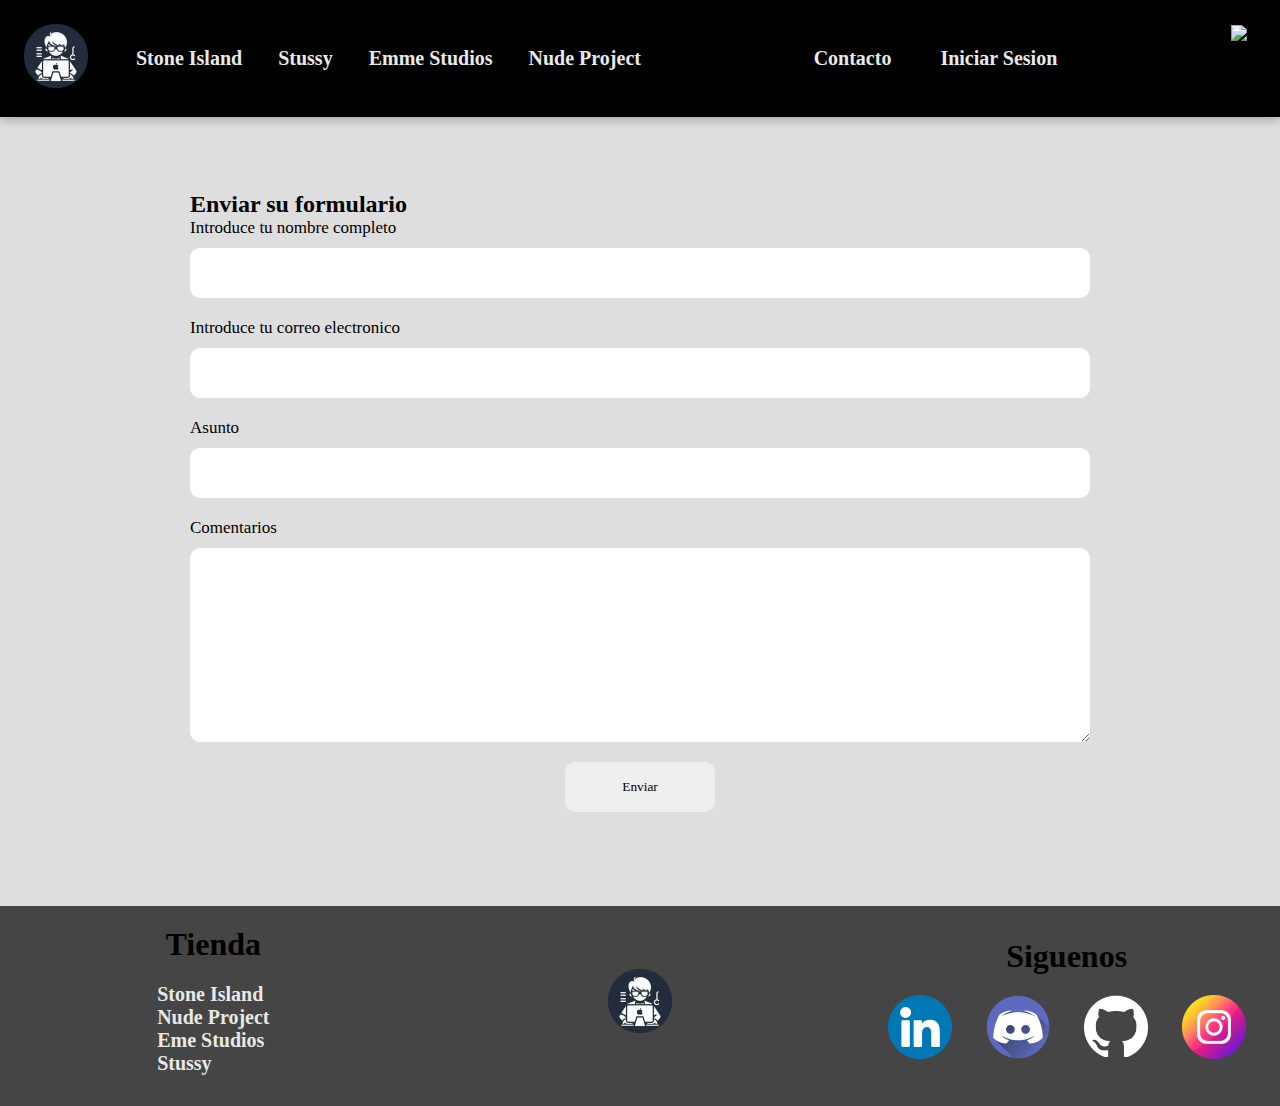
==== contacto.html @ ac12934b "g" ====
<!DOCTYPE html>
<html lang="es">

<head>
  <meta charset="UTF-8">
  <meta name="viewport" content="width=device-width, initial-scale=1.0">
  <title>NICO'S COMPANY-CONTACTO</title>
  <link rel="stylesheet" href="styles.css">
  <link rel="icon" href="./IMG/logoPagina.svg">
</head>

<body>
  <div class="menu">
    <div class="izquierda">
      <a href="./index.html">
        <figure><img id="logo" src="./IMG/logoPagina.svg" alt="el logo-de-mi-pagina"></figure>
      </a>
      <nav>
        <ul>
          <li><a href="stone-island.html">stone island</a></li>
          <li><a href="stussy.html">stussy</a></li>
          <li><a href="emme-studios.html">emme studios </a></li>
          <li><a href="nude-project.html">nude project </a></li>
        </ul>
      </nav>
    </div>
    <div class="derecha">
      <a href="contacto.html">contacto</a>
      <a href="login.html">iniciar sesion</a>
    </div>
    <div class="hamburguesa">
      <img src="./img/burger.png" alt="menu responsive">
    </div>
  </div>
  <main class="header">
    <form action="https://formsubmit.co/jijetiza@mailgolem.com" method="post">
      <h2>Enviar su formulario</h2>
      <label for="name">Introduce tu nombre completo</label>
      <input type="text" name="name">
      <label for="email">Introduce tu correo electronico</label>
      <input type="email" name="e-mail">
      <label for="text">Asunto</label>
      <input type="text" name="Asunto">
      <label for="comments">Comentarios</label>
      <textarea name="Comentarios" id="Comentarios" cols="30" rows="10"></textarea>
      <input class="btn" type="button" value="Enviar">
    </form>
  </main>
  <footer>
    <div class="rows">
      <div class="tienda">
        <h1 class="title">Tienda</h1>
        <ul>
          <li><a href="./stone-island.html">stone island</a></li>
          <li><a href="./nude-project.html">nude project</a></li>
          <li><a href="./emme-studios.html">eme studios</a></li>
          <li><a href="./stussy.html">stussy</a></li>
        </ul>
      </div>
      <div class="logo">
        <figure>
          <a href="index.html"><img src="./IMG/logoPagina.svg" alt="logo-mi-pagina" class="logo" /></a>
        </figure>
      </div>
      <div class="social">
        <h1 class="title">Siguenos</h1>
        <ul>
          <li>
            <figure>
              <a href="https://www.linkedin.com/in/nicolas-sanmarcos/" target="_blank"><img
                  src="./IMG/LogoLinkedin.webp" alt="logo-de-linkedin" class="linkedin" /></a>
            </figure>
          </li>
          <li>
            <figure>
              <a href="https://discord.gg/ubPmysmT" target="_blank"><img src="./IMG/discord.webp" alt="logo-de-discord"
                  class="discord" /> </a>
            </figure>
          </li>
          <li>
            <figure>
              <a href="https://github.com/N1C0SM" target="_blank"><img src="./IMG/gitHub.webp" alt="logo-de-gitHub"
                  class="github" /></a>
            </figure>
          </li>
          <li>
            <figure>
              <a href="https://www.instagram.com/nico.sanmarcos?igshid=NGVhN2U2NjQ0Yg%3D%3D&utm_source=qr "
                target="_blank"><img src="./IMG/instagram.webp" alt="logo-de-instagram" class="instagram" /></a>
            </figure>
          </li>
        </ul>
      </div>
    </div>
  </footer>
</body>

</html>
---- styles.css ----
* {
    margin: 0;
    padding: 0;
    box-sizing: border-box;
    font-family:'Times New Roman', Times, serif;
}

#logo {
    width: 64px;
}

.menu {
    display: flex;
    justify-content: space-between;
    background-color: rgb(0, 0, 0);
    box-shadow: 0 4px 8px rgba(0, 0, 0, 0.2);
    padding: 12px;
    position: sticky;
    z-index: 2;
}

.izquierda {
    display: flex;
    align-items: center;
    gap: 24px
}

.menu nav ul {
    display: flex;
    gap: 12px;
}

/* .menu nav ul:active{
    border: rgb(149, 0, 0) 5px solid;
    border-bottom: 5px;
} */

a {
    color: #e8e9e9;
    text-decoration: none;
    font-size: 20px;
    font-weight: 600;
    text-transform: capitalize;
    padding: 12px;
}

.button {
    padding: 12px;
    color: rgb(0, 12, 60);
    text-decoration: none;
    text-transform: uppercase;
    font-size: 16px;
    font-weight: 600;
}

.derecha {
    display: flex;
    align-items: center;
    gap: 25px;
}

.hamburguesa {
    padding: 12px;
    border: 1px solid rgb(0, 0, 0.2);
    border-radius: 4px;
    display: flex;
}

.hamburguesa img {
    width: 24px;
}

.header {/*  para un max-width: 800px; */
    margin: auto;
    padding: 24px;
    background-color:#d1d1d1b9; /*  o #e8e9e9;*/
    display: flex;
    flex-direction: column;
    align-items: center;
    justify-content: center;
}

main{
    display: flex;
    background-color: #d1d1d1b9;
}

.articles{
    display: flex;
    flex-wrap: wrap;
}

.articles article{
    display: flex;
    flex-direction: column;
    align-items: center;
}

article img{
    width: 447px;
    height: 559px;
    object-fit: cover;
}

/* article img:hover{
    transform:rotate(360deg) ;
} */

form{
    display: flex;
    flex-direction: column;
    width: 50%;
    padding: 50px;
    width: 1000px;
    border-radius: 25px;
}

h2{
    color: black;
}

label{
    font-size: 17px;
    margin-bottom: 10px;
}

input,textarea{
    padding: 17px 14px;
    border: 0;
    margin-bottom: 20px;
    border-radius: 10px;
    color: #e8e9e9;
}

.btn{
    width: 150px;
    align-self: center;
    cursor: pointer;
    color: black;
}

footer{
    background-color: #454545;
    min-height: 200px;
    bottom: 0;
    position: static;
}

footer ul{
    list-style: none;

}

.rows{
    display: flex;
    align-items: center;
    justify-content: space-around;
    padding: 20px 0;
}

.rows div{
    width: 30%;
}

.tienda, .social{
    display:flex;
    place-items: center;
    flex-direction: column;
    gap: 20px;
}

.logo{
    display: flex;
    place-content: center;
}

.social ul{
    display: flex;
    gap: 10px;
}

.rows img{
    width: 64px;
}

@media (max-width:768px){
    form{
        width: 100%;
    }
}
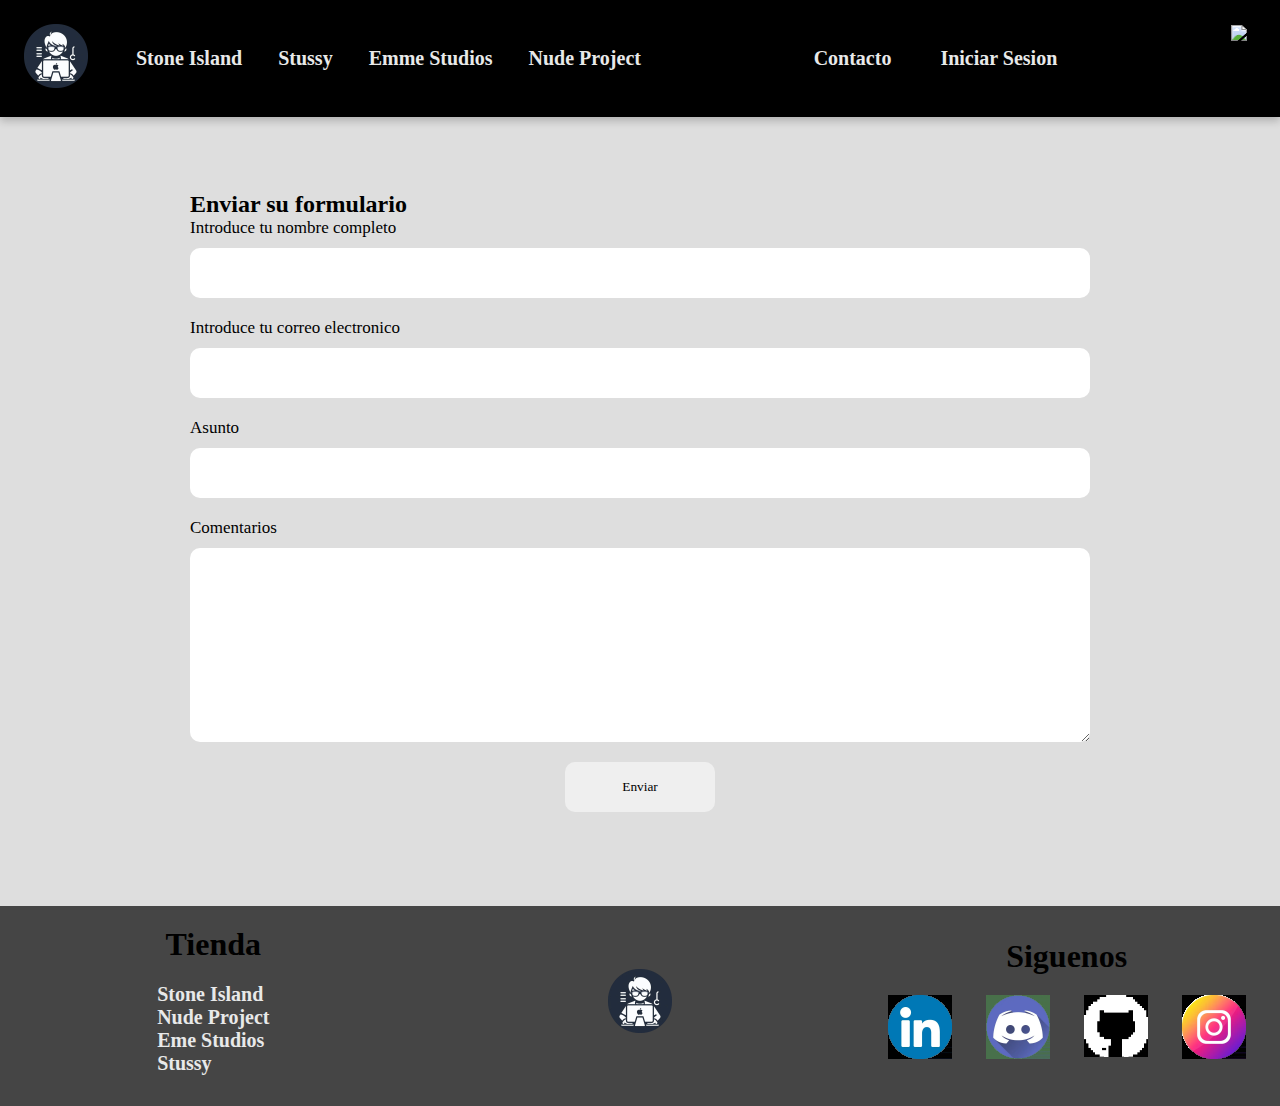
==== commit 70376174: "VIF" ====
--- a/contacto.html
+++ b/contacto.html
@@ -33,7 +33,7 @@
     </div>
   </div>
   <main class="header">
-    <form action="https://formsubmit.co/jijetiza@mailgolem.com" method="post">
+    <form action="https://formsubmit.co/nicolassanmarcos4@gmail.com" method="post">
       <h2>Enviar su formulario</h2>
       <label for="name">Introduce tu nombre completo</label>
       <input type="text" name="name">
@@ -41,7 +41,7 @@
       <input type="email" name="e-mail">
       <label for="text">Asunto</label>
       <input type="text" name="Asunto">
-      <label for="comments">Comentarios</label>
+      <label for="text">Comentarios</label>
       <textarea name="Comentarios" id="Comentarios" cols="30" rows="10"></textarea>
       <input class="btn" type="button" value="Enviar">
     </form>
@@ -59,7 +59,7 @@
       </div>
       <div class="logo">
         <figure>
-          <a href="index.html"><img src="./IMG/logoPagina.svg" alt="logo-mi-pagina" class="logo" /></a>
+          <a href="index.html"><img src="./IMG/logoPagina.svg" alt="logo-mi-pagina" class="logo"></a>
         </figure>
       </div>
       <div class="social">
@@ -68,25 +68,25 @@
           <li>
             <figure>
               <a href="https://www.linkedin.com/in/nicolas-sanmarcos/" target="_blank"><img
-                  src="./IMG/LogoLinkedin.webp" alt="logo-de-linkedin" class="linkedin" /></a>
+                  src="./IMG/LogoLinkedin.avif" alt="logo-de-linkedin" class="linkedin"></a>
             </figure>
           </li>
           <li>
             <figure>
-              <a href="https://discord.gg/ubPmysmT" target="_blank"><img src="./IMG/discord.webp" alt="logo-de-discord"
-                  class="discord" /> </a>
+              <a href="https://discord.gg/ubPmysmT" target="_blank"><img src="./IMG/discord.avif" alt="logo-de-discord"
+                  class="discord"> </a>
             </figure>
           </li>
           <li>
             <figure>
-              <a href="https://github.com/N1C0SM" target="_blank"><img src="./IMG/gitHub.webp" alt="logo-de-gitHub"
-                  class="github" /></a>
+              <a href="https://github.com/N1C0SM" target="_blank"><img src="./IMG/gitHub.avif" alt="logo-de-gitHub"
+                  class="github"></a>
             </figure>
           </li>
           <li>
             <figure>
               <a href="https://www.instagram.com/nico.sanmarcos?igshid=NGVhN2U2NjQ0Yg%3D%3D&utm_source=qr "
-                target="_blank"><img src="./IMG/instagram.webp" alt="logo-de-instagram" class="instagram" /></a>
+                target="_blank"><img src="./IMG/instagram.avif" alt="logo-de-instagram" class="instagram"></a>
             </figure>
           </li>
         </ul>
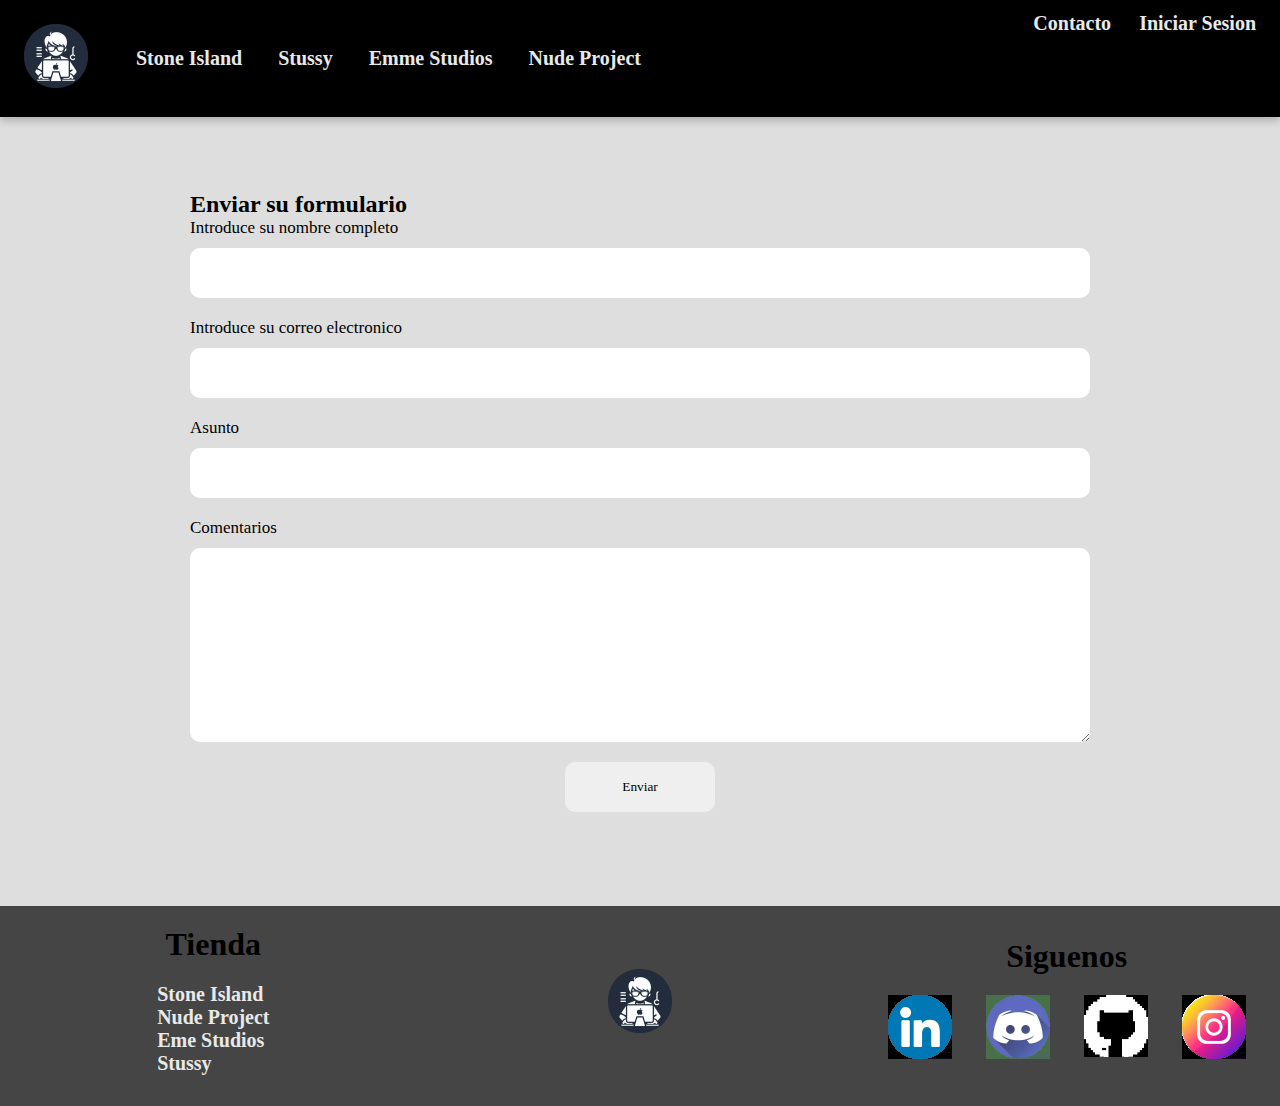
==== commit 2dfbfc13: "precios,formatos y validacion" ====
--- a/contacto.html
+++ b/contacto.html
@@ -29,19 +29,19 @@
       <a href="login.html">iniciar sesion</a>
     </div>
     <div class="hamburguesa">
-      <img src="./img/burger.png" alt="menu responsive">
+      <img src="./img/burger.avif" alt="menu responsive">
     </div>
   </div>
   <main class="header">
     <form action="https://formsubmit.co/nicolassanmarcos4@gmail.com" method="post">
       <h2>Enviar su formulario</h2>
-      <label for="name">Introduce tu nombre completo</label>
-      <input type="text" name="name">
-      <label for="email">Introduce tu correo electronico</label>
-      <input type="email" name="e-mail">
-      <label for="text">Asunto</label>
-      <input type="text" name="Asunto">
-      <label for="text">Comentarios</label>
+      <label for="name">Introduce su nombre completo</label>
+      <input type="text" id="name">
+      <label for="email">Introduce su correo electronico</label>
+      <input type="email" name="email" id="email">
+      <label for="Asunto">Asunto</label>
+      <input type="text" id="Asunto">
+      <label for="Comentarios">Comentarios</label>
       <textarea name="Comentarios" id="Comentarios" cols="30" rows="10"></textarea>
       <input class="btn" type="button" value="Enviar">
     </form>
--- a/styles.css
+++ b/styles.css
@@ -53,10 +53,8 @@
     font-weight: 600;
 }
 
-.derecha {
-    display: flex;
-    align-items: center;
-    gap: 25px;
+.derecha{
+    text-align: left;
 }
 
 .hamburguesa {
@@ -64,13 +62,19 @@
     border: 1px solid rgb(0, 0, 0.2);
     border-radius: 4px;
     display: flex;
-}
-
+    display: none;
+}
+.tablet-hideen{
+    display:none;
+}
+.responsive-visible{
+        display: none;
+    }
 .hamburguesa img {
     width: 24px;
 }
 
-.header {/*  para un max-width: 800px; */
+.header {
     margin: auto;
     padding: 24px;
     background-color:#d1d1d1b9; /*  o #e8e9e9;*/
@@ -183,8 +187,41 @@
     width: 64px;
 }
 
-@media (max-width:768px){
-    form{
-        width: 100%;
-    }
+@media screen and (max-width:768px){
+
+.menu {
+    display: flex;
+    flex-direction: column;
+    padding: 0;
+}
+
+.menu nav ul {
+    flex-direction: column;
+    text-align: justify;
+}
+
+.hamburguesa {
+    display: block;
+}
+article img{
+    width: 100%;
+    height: 100%;
+}
+form{
+    width: 100%;
+}
+.rows{
+    flex-direction: column;
+}
+
+.tienda, .social{
+    flex-direction: column;
+    text-align: justify;
+}
+
+.social ul{
+    flex-direction: column;
+    text-align: justify;
+}
+
 }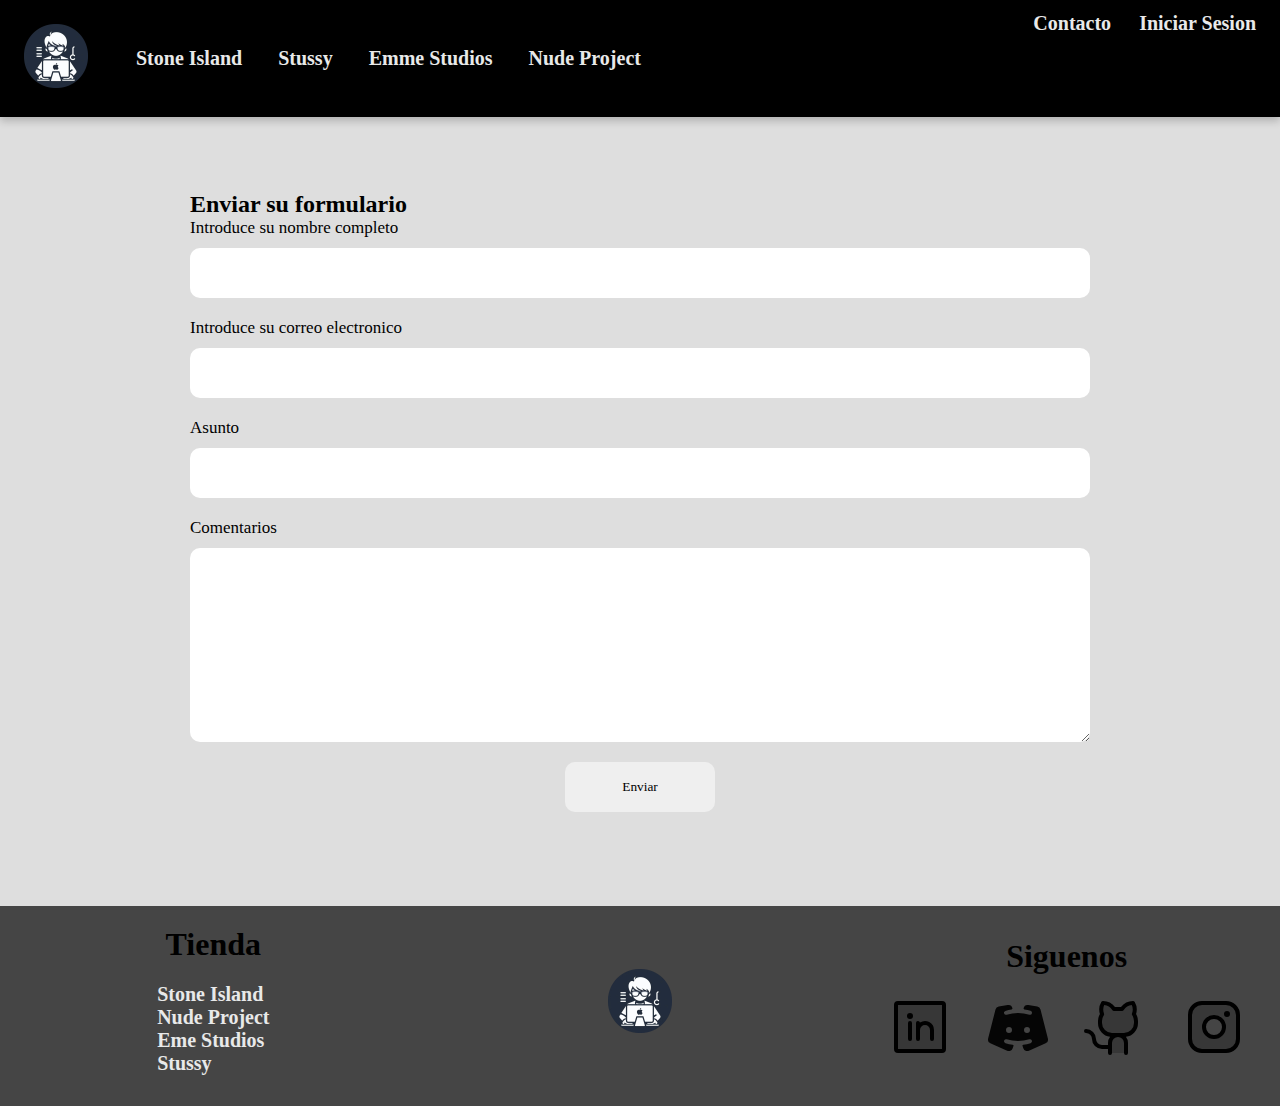
==== commit de14e154: "logoFotter" ====
--- a/contacto.html
+++ b/contacto.html
@@ -67,26 +67,26 @@
         <ul>
           <li>
             <figure>
-              <a href="https://www.linkedin.com/in/nicolas-sanmarcos/" target="_blank"><img
-                  src="./IMG/LogoLinkedin.avif" alt="logo-de-linkedin" class="linkedin"></a>
+              <a href="https://www.linkedin.com/in/nicolas-sanmarcos/" target="_blank"><img src="./IMG/LogoLinkedin.svg"
+                  alt="logo-de-linkedin" class="linkedin"></a>
             </figure>
           </li>
           <li>
             <figure>
-              <a href="https://discord.gg/ubPmysmT" target="_blank"><img src="./IMG/discord.avif" alt="logo-de-discord"
+              <a href="https://discord.gg/ubPmysmT" target="_blank"><img src="./IMG/discord.svg" alt="logo-de-discord"
                   class="discord"> </a>
             </figure>
           </li>
           <li>
             <figure>
-              <a href="https://github.com/N1C0SM" target="_blank"><img src="./IMG/gitHub.avif" alt="logo-de-gitHub"
+              <a href="https://github.com/N1C0SM" target="_blank"><img src="./IMG/gitHub.svg" alt="logo-de-gitHub"
                   class="github"></a>
             </figure>
           </li>
           <li>
             <figure>
               <a href="https://www.instagram.com/nico.sanmarcos?igshid=NGVhN2U2NjQ0Yg%3D%3D&utm_source=qr "
-                target="_blank"><img src="./IMG/instagram.avif" alt="logo-de-instagram" class="instagram"></a>
+                target="_blank"><img src="./IMG/instagram.svg" alt="logo-de-instagram" class="instagram"></a>
             </figure>
           </li>
         </ul>
--- a/styles.css
+++ b/styles.css
@@ -92,9 +92,11 @@
 .articles{
     display: flex;
     flex-wrap: wrap;
+    place-self: center;
 }
 
 .articles article{
+    justify-content: center;
     display: flex;
     flex-direction: column;
     align-items: center;
@@ -105,10 +107,27 @@
     height: 559px;
     object-fit: cover;
 }
-
-/* article img:hover{
-    transform:rotate(360deg) ;
-} */
+article{
+    width: 447px;
+    height: 559px;
+    margin-top: 50px;
+    margin-bottom: 50px;
+    position: relative;
+}
+article img{
+    width: 100%;
+    height: 100%;
+}
+.back{
+    position: absolute;
+    left: 0;
+    top: 0;
+    opacity: 0;
+    transition: all 0.7s ease;
+}
+.back:hover{
+    opacity: 3;
+}
 
 form{
     display: flex;
@@ -133,7 +152,7 @@
     border: 0;
     margin-bottom: 20px;
     border-radius: 10px;
-    color: #e8e9e9;
+    color: #000000;
 }
 
 .btn{
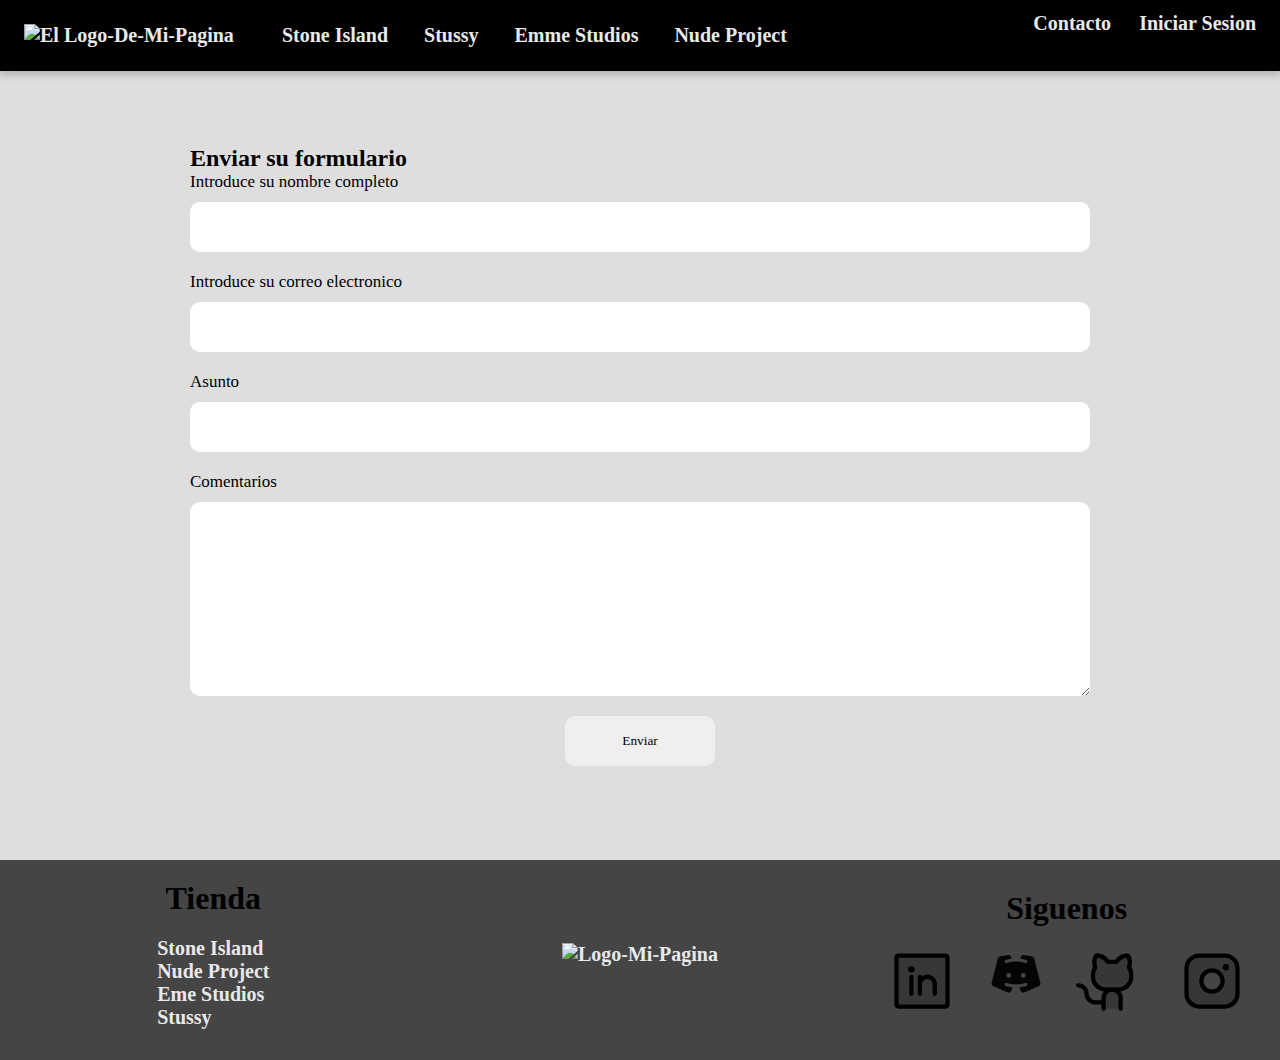
==== commit 6db8317f: "lazy loadingPatre_1" ====
--- a/contacto.html
+++ b/contacto.html
@@ -13,7 +13,7 @@
   <div class="menu">
     <div class="izquierda">
       <a href="./index.html">
-        <figure><img id="logo" src="./IMG/logoPagina.svg" alt="el logo-de-mi-pagina"></figure>
+        <figure><img loading="lazy" id="logo" src="./IMG/logoPagina.svg" alt="el logo-de-mi-pagina"></figure>
       </a>
       <nav>
         <ul>
@@ -29,7 +29,7 @@
       <a href="login.html">iniciar sesion</a>
     </div>
     <div class="hamburguesa">
-      <img src="./img/burger.avif" alt="menu responsive">
+      <img loading="lazy" src="./img/burger.avif" alt="menu responsive">
     </div>
   </div>
   <main class="header">
@@ -59,7 +59,7 @@
       </div>
       <div class="logo">
         <figure>
-          <a href="index.html"><img src="./IMG/logoPagina.svg" alt="logo-mi-pagina" class="logo"></a>
+          <a href="index.html"><img loading="lazy" src="./IMG/logoPagina.svg" alt="logo-mi-pagina" class="logo"></a>
         </figure>
       </div>
       <div class="social">
@@ -67,26 +67,27 @@
         <ul>
           <li>
             <figure>
-              <a href="https://www.linkedin.com/in/nicolas-sanmarcos/" target="_blank"><img src="./IMG/LogoLinkedin.svg"
-                  alt="logo-de-linkedin" class="linkedin"></a>
+              <a href="https://www.linkedin.com/in/nicolas-sanmarcos/" target="_blank"><img loading="lazy"
+                  src="./IMG/LogoLinkedin.svg" alt="logo-de-linkedin" class="linkedin"></a>
             </figure>
           </li>
           <li>
             <figure>
-              <a href="https://discord.gg/ubPmysmT" target="_blank"><img src="./IMG/discord.svg" alt="logo-de-discord"
-                  class="discord"> </a>
+              <a href="https://discord.gg/ubPmysmT" target="_blank"><img loading="lazy" src="./IMG/discord.svg"
+                  alt="logo-de-discord" class="discord"> </a>
             </figure>
           </li>
           <li>
             <figure>
-              <a href="https://github.com/N1C0SM" target="_blank"><img src="./IMG/gitHub.svg" alt="logo-de-gitHub"
-                  class="github"></a>
+              <a href="https://github.com/N1C0SM" target="_blank"><img loading="lazy" src="./IMG/gitHub.svg"
+                  alt="logo-de-gitHub" class="github"></a>
             </figure>
           </li>
           <li>
             <figure>
               <a href="https://www.instagram.com/nico.sanmarcos?igshid=NGVhN2U2NjQ0Yg%3D%3D&utm_source=qr "
-                target="_blank"><img src="./IMG/instagram.svg" alt="logo-de-instagram" class="instagram"></a>
+                target="_blank"><img loading="lazy" src="./IMG/instagram.svg" alt="logo-de-instagram"
+                  class="instagram"></a>
             </figure>
           </li>
         </ul>
--- a/styles.css
+++ b/styles.css
@@ -12,7 +12,7 @@
 .menu {
     display: flex;
     justify-content: space-between;
-    background-color: rgb(0, 0, 0);
+    background-color: #000000;
     box-shadow: 0 4px 8px rgba(0, 0, 0, 0.2);
     padding: 12px;
     position: sticky;
@@ -30,10 +30,10 @@
     gap: 12px;
 }
 
-/* .menu nav ul:active{
-    border: rgb(149, 0, 0) 5px solid;
-    border-bottom: 5px;
-} */
+ .menu nav ul .active{
+    border: rgb(255, 238, 0) 5px solid;
+    border-top: 5px;
+}
 
 a {
     color: #e8e9e9;
@@ -70,7 +70,7 @@
 .responsive-visible{
         display: none;
     }
-.hamburguesa img {
+.hamburguesa img loading="lazy" {
     width: 24px;
 }
 
@@ -102,7 +102,7 @@
     align-items: center;
 }
 
-article img{
+article img loading="lazy"{
     width: 447px;
     height: 559px;
     object-fit: cover;
@@ -114,7 +114,7 @@
     margin-bottom: 50px;
     position: relative;
 }
-article img{
+article img loading="lazy"{
     width: 100%;
     height: 100%;
 }
@@ -202,7 +202,7 @@
     gap: 10px;
 }
 
-.rows img{
+.rows img loading="lazy"{
     width: 64px;
 }
 
@@ -222,7 +222,7 @@
 .hamburguesa {
     display: block;
 }
-article img{
+article img loading="lazy"{
     width: 100%;
     height: 100%;
 }
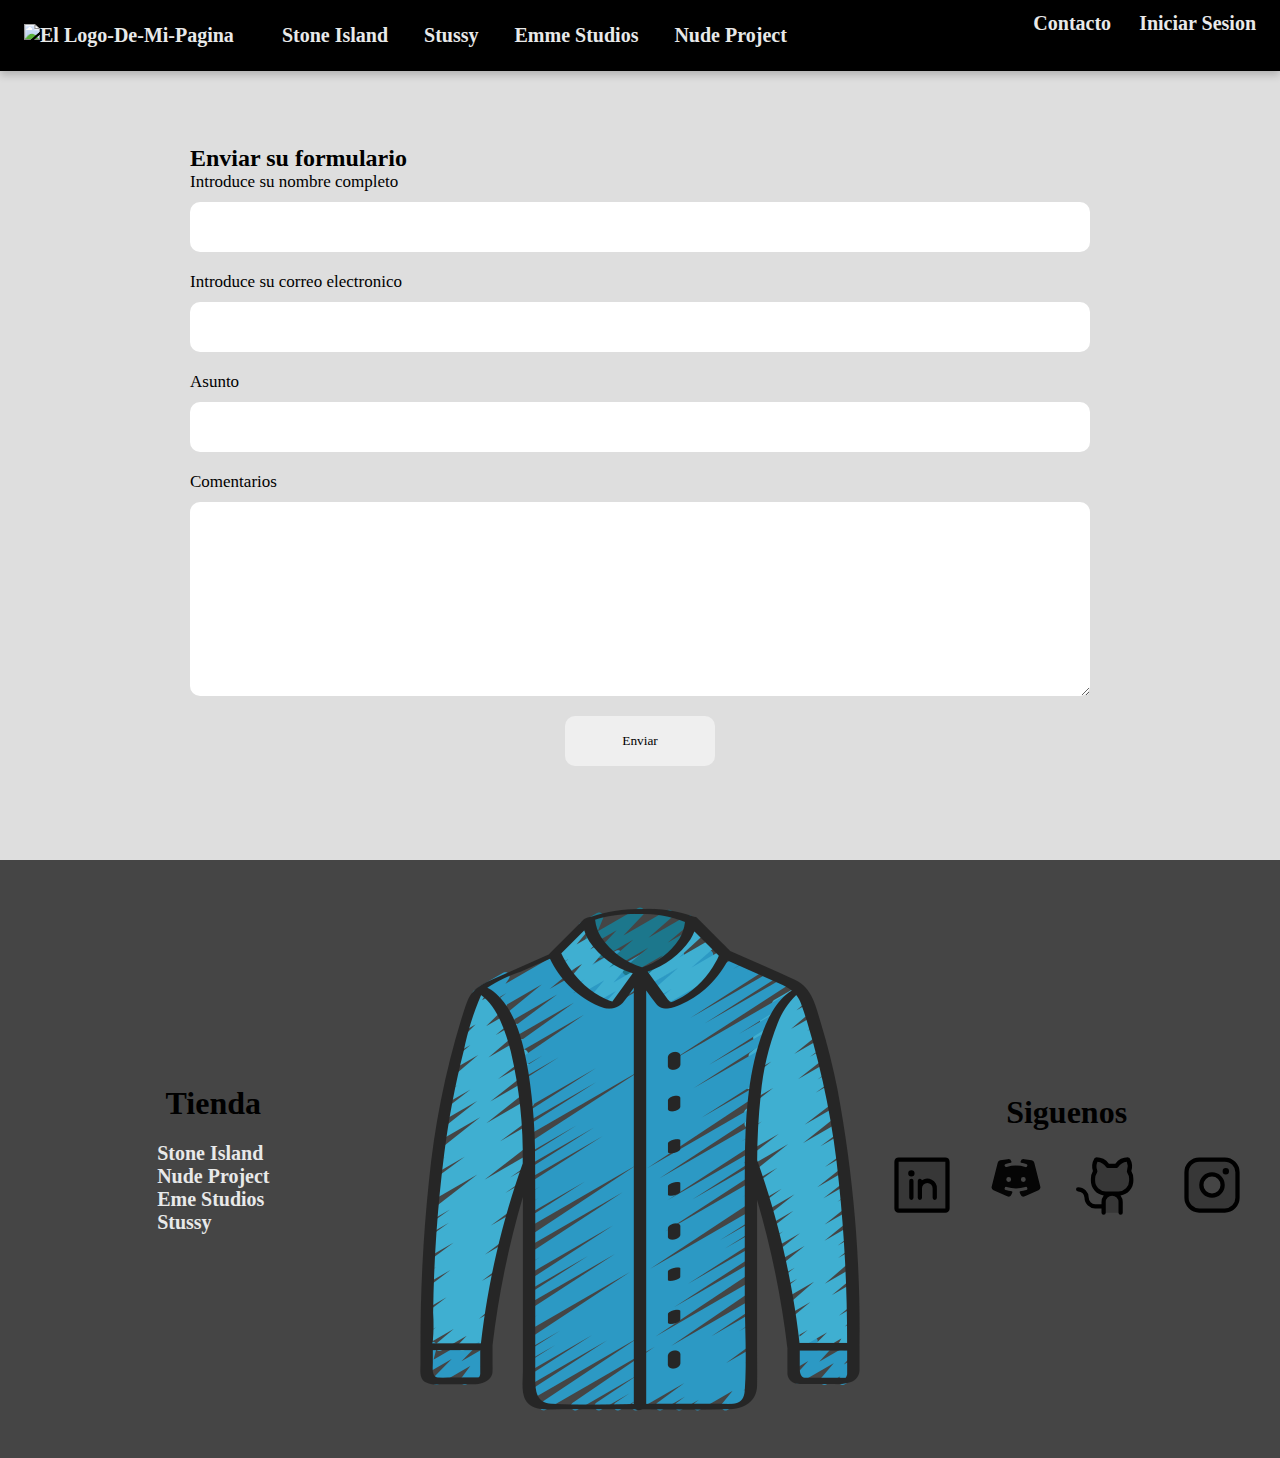
==== commit 0e6b8e04: "lazy loading" ====
--- a/contacto.html
+++ b/contacto.html
@@ -59,7 +59,7 @@
       </div>
       <div class="logo">
         <figure>
-          <a href="index.html"><img loading="lazy" src="./IMG/logoPagina.svg" alt="logo-mi-pagina" class="logo"></a>
+          <a href="index.html"><img src="IMG/camisa.png" alt="logo-mi-pagina" class="logo"></a>
         </figure>
       </div>
       <div class="social">
@@ -67,8 +67,8 @@
         <ul>
           <li>
             <figure>
-              <a href="https://www.linkedin.com/in/nicolas-sanmarcos/" target="_blank"><img loading="lazy"
-                  src="./IMG/LogoLinkedin.svg" alt="logo-de-linkedin" class="linkedin"></a>
+              <a href="https://www.linkedin.com/in/nicolas-sanmarcos/" target="_blank"><img src="./IMG/LogoLinkedin.svg"
+                  alt="logo-de-linkedin" class="linkedin"></a>
             </figure>
           </li>
           <li>
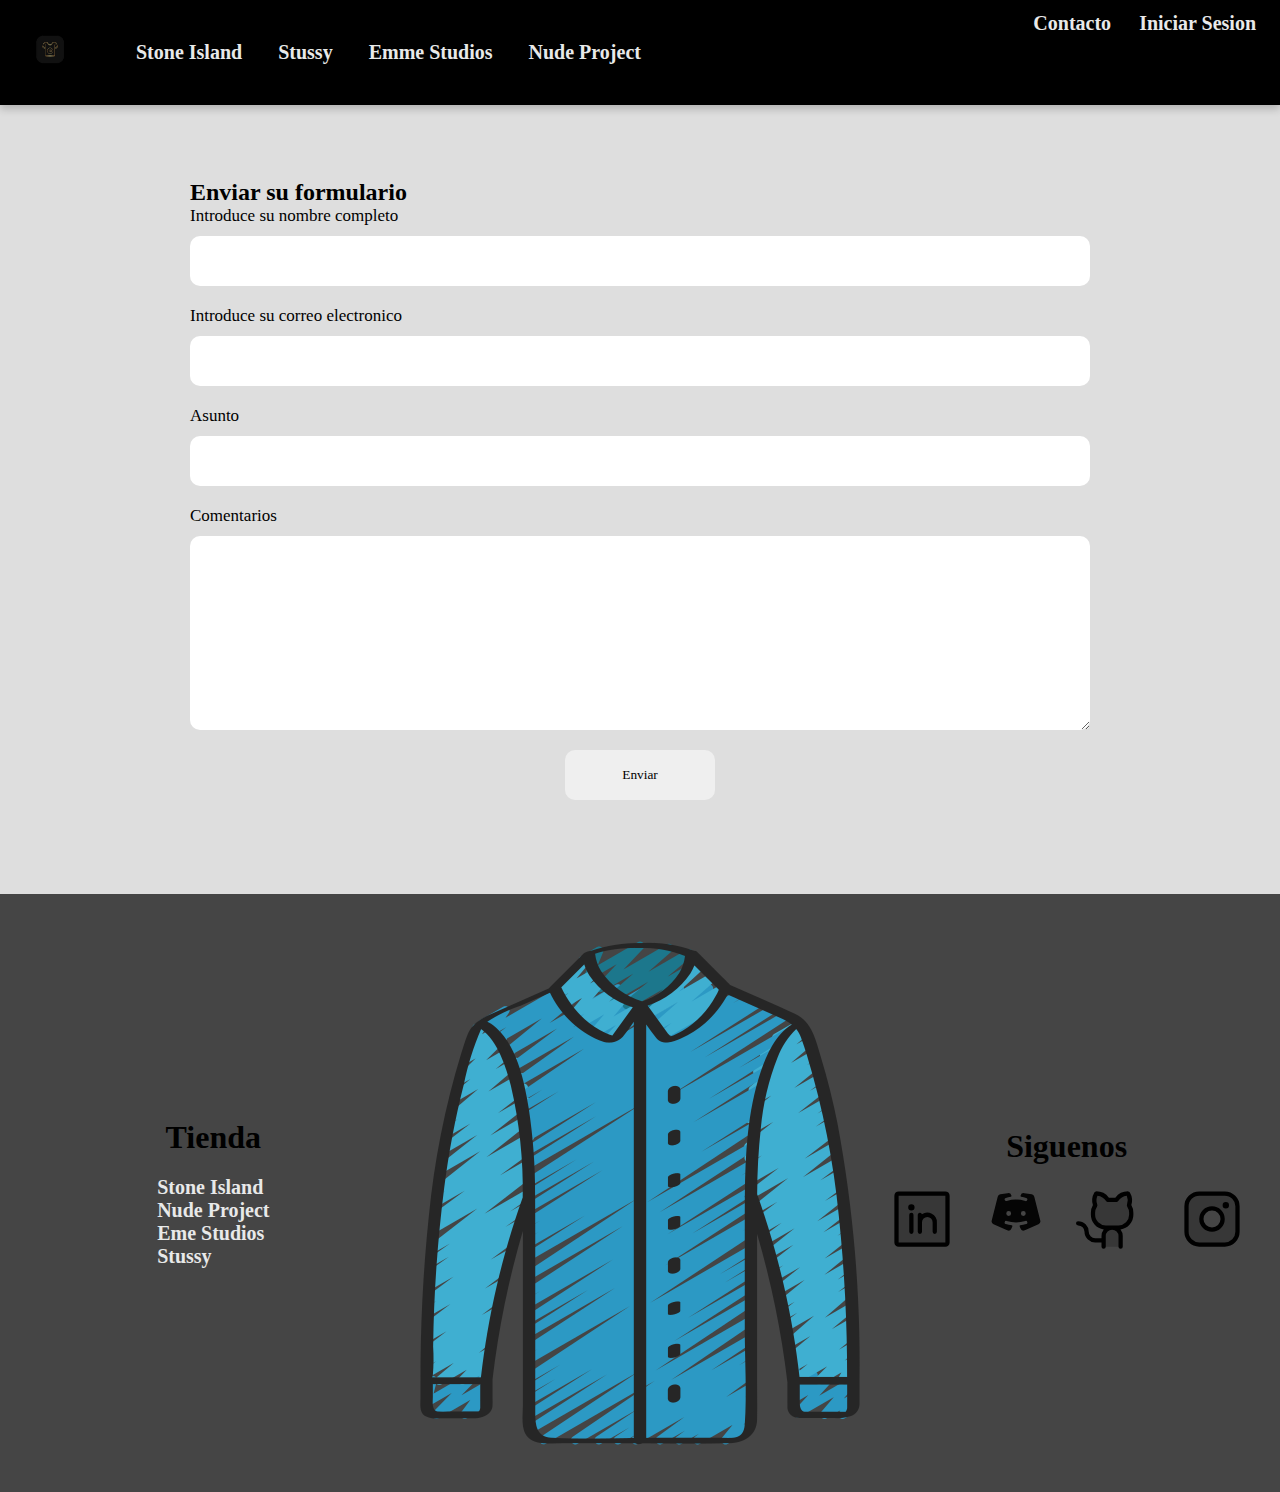
==== commit 7eb08be4: "logo casi" ====
--- a/contacto.html
+++ b/contacto.html
@@ -6,14 +6,14 @@
   <meta name="viewport" content="width=device-width, initial-scale=1.0">
   <title>NICO'S COMPANY-CONTACTO</title>
   <link rel="stylesheet" href="styles.css">
-  <link rel="icon" href="./IMG/logoPagina.svg">
+  <link rel="icon" href="./IMG/logo.png">
 </head>
 
 <body>
   <div class="menu">
     <div class="izquierda">
       <a href="./index.html">
-        <figure><img loading="lazy" id="logo" src="./IMG/logoPagina.svg" alt="el logo-de-mi-pagina"></figure>
+        <figure><img loading="lazy" id="logo" src="./IMG/logo.png" alt="el logo-de-mi-pagina"></figure>
       </a>
       <nav>
         <ul>
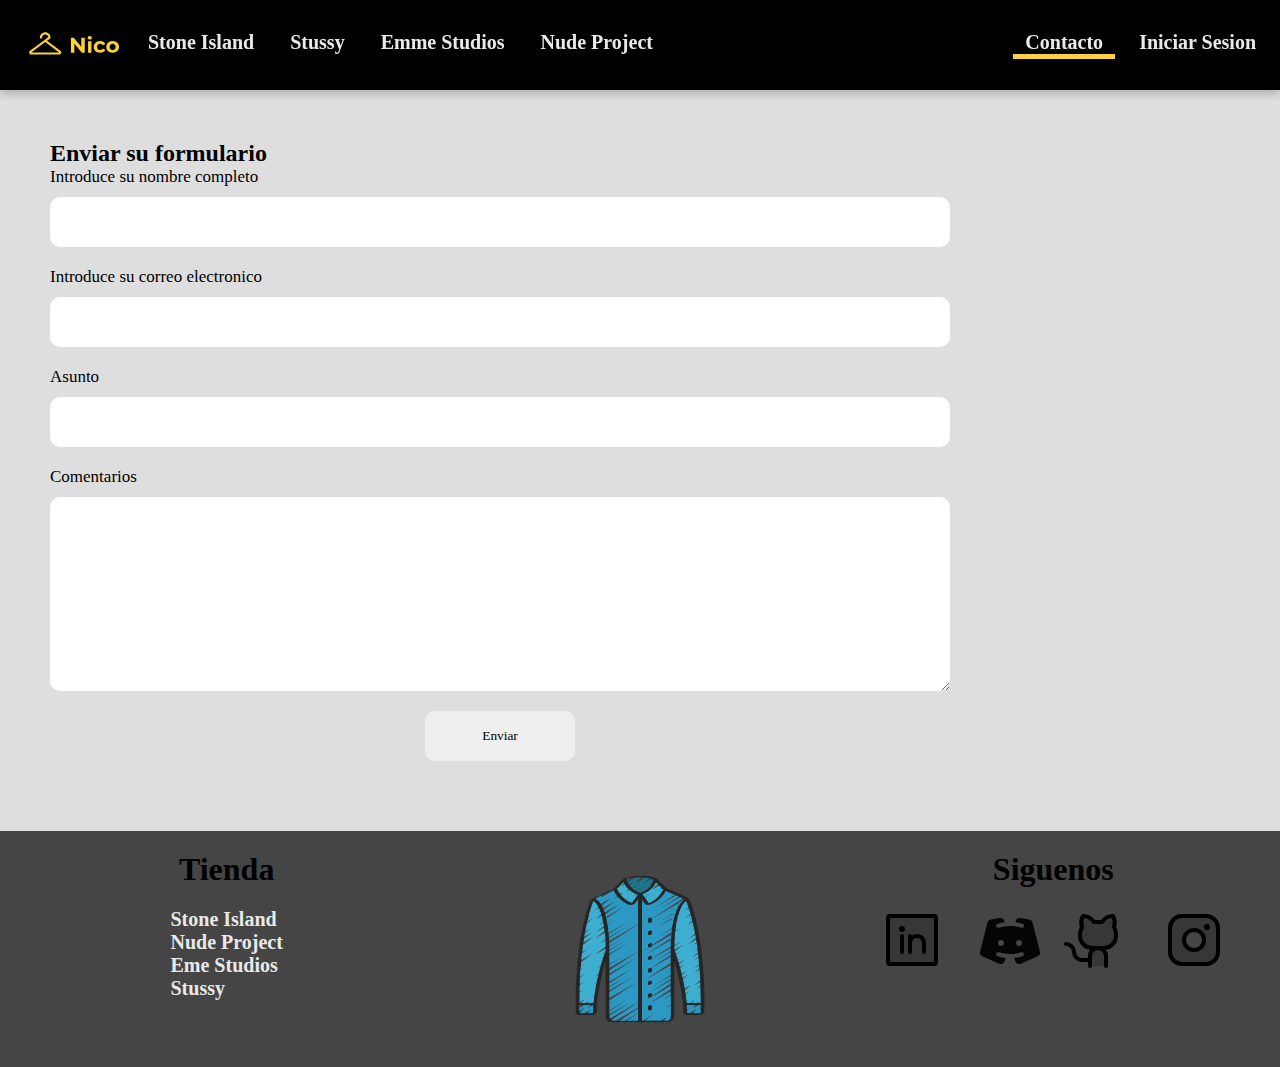
==== commit 1b07dd65: "cambios" ====
--- a/contacto.html
+++ b/contacto.html
@@ -10,28 +10,27 @@
 </head>
 
 <body>
-  <div class="menu">
-    <div class="izquierda">
-      <a href="./index.html">
-        <figure><img loading="lazy" id="logo" src="./IMG/logo.png" alt="el logo-de-mi-pagina"></figure>
-      </a>
-      <nav>
-        <ul>
-          <li><a href="stone-island.html">stone island</a></li>
-          <li><a href="stussy.html">stussy</a></li>
-          <li><a href="emme-studios.html">emme studios </a></li>
-          <li><a href="nude-project.html">nude project </a></li>
-        </ul>
-      </nav>
+  <header class="menu">
+
+    <a href="./index.html">
+      <img class="logo" src="./IMG/logo-nico.svg" alt="el-logo-de-mi-pagina">
+    </a>
+    <nav class="responsive-hidden">
+      <ul>
+        <li><a href="stone-island.html">stone island</a></li>
+        <li><a href="stussy.html">stussy</a></li>
+        <li><a href="emme-studios.html">emme studios</a></li>
+        <li><a href="nude-project.html">nude project </a></li>
+
+        <li class="derecha active"><a href="contacto.html">contacto</a></li>
+        <li><a href="login.html">iniciar sesion</a></li>
+      </ul>
+    </nav>
+
+    <div class="hamburguesa">
+      <img src="./img/burger.avif" alt="menu-responsive">
     </div>
-    <div class="derecha">
-      <a href="contacto.html">contacto</a>
-      <a href="login.html">iniciar sesion</a>
-    </div>
-    <div class="hamburguesa">
-      <img loading="lazy" src="./img/burger.avif" alt="menu responsive">
-    </div>
-  </div>
+  </header>
   <main class="header">
     <form action="https://formsubmit.co/nicolassanmarcos4@gmail.com" method="post">
       <h2>Enviar su formulario</h2>
--- a/styles.css
+++ b/styles.css
@@ -2,37 +2,44 @@
     margin: 0;
     padding: 0;
     box-sizing: border-box;
-    font-family:'Times New Roman', Times, serif;
-}
-
-#logo {
-    width: 64px;
+    font-family: 'Times New Roman', Times, serif;
+}
+
+.logo {
+    width: 100px;
 }
 
 .menu {
     display: flex;
-    justify-content: space-between;
+    justify-content: flex-start;
+    align-items: center;
     background-color: #000000;
     box-shadow: 0 4px 8px rgba(0, 0, 0, 0.2);
     padding: 12px;
+
     position: sticky;
     z-index: 2;
-}
-
-.izquierda {
-    display: flex;
-    align-items: center;
-    gap: 24px
+    top: 0;
+}
+
+
+.menu nav {
+    width: 100%;
 }
 
 .menu nav ul {
     display: flex;
     gap: 12px;
-}
-
- .menu nav ul .active{
-    border: rgb(255, 238, 0) 5px solid;
-    border-top: 5px;
+    width: 100%;
+}
+
+.menu nav ul .active {
+    border-bottom: #FBD23D 5px solid;
+
+}
+
+.menu nav ul li.derecha {
+    margin-left: auto;
 }
 
 a {
@@ -53,7 +60,7 @@
     font-weight: 600;
 }
 
-.derecha{
+.derecha {
     text-align: left;
 }
 
@@ -64,72 +71,79 @@
     display: flex;
     display: none;
 }
-.tablet-hideen{
-    display:none;
-}
-.responsive-visible{
-        display: none;
-    }
-.hamburguesa img loading="lazy" {
+
+.tablet-hideen {
+    display: none;
+}
+
+.responsive-visible {
+    display: none;
+}
+
+.hamburguesa img {
     width: 24px;
 }
 
-.header {
-    margin: auto;
+#hero img {
+    width: 100%;
+}
+
+main {
+    background-color: #d1d1d1b9;
+}
+
+#novedades {
     padding: 24px;
-    background-color:#d1d1d1b9; /*  o #e8e9e9;*/
-    display: flex;
+    /* text-align: center; */
+}
+
+.articles {
+    display: flex;
+    justify-content: center;
+    flex-wrap: wrap;
+    gap: 24px;
+    width: 100%;
+    margin-top: 24px;
+
+}
+
+.articles article {
+    display: flex;
+    justify-content: center;
     flex-direction: column;
     align-items: center;
-    justify-content: center;
-}
-
-main{
-    display: flex;
-    background-color: #d1d1d1b9;
-}
-
-.articles{
-    display: flex;
-    flex-wrap: wrap;
-    place-self: center;
-}
-
-.articles article{
-    justify-content: center;
-    display: flex;
-    flex-direction: column;
-    align-items: center;
-}
-
-article img loading="lazy"{
-    width: 447px;
-    height: 559px;
-    object-fit: cover;
-}
-article{
-    width: 447px;
-    height: 559px;
-    margin-top: 50px;
-    margin-bottom: 50px;
-    position: relative;
-}
-article img loading="lazy"{
-    width: 100%;
-    height: 100%;
-}
-.back{
-    position: absolute;
-    left: 0;
-    top: 0;
-    opacity: 0;
-    transition: all 0.7s ease;
-}
-.back:hover{
-    opacity: 3;
-}
-
-form{
+    padding: 24px;
+    background-color: #FFF;
+}
+
+article img {
+    max-width: 300px;
+    width: 100%;
+    min-width: 200px;
+    /* object-fit: cover; */
+}
+
+article {
+    padding: 50px;
+}
+
+.front {
+    display: block;
+}
+
+.back {
+    display: none;
+}
+
+article .front {
+    display: none;
+}
+
+.back {
+    display: block;
+}
+
+form {
     display: flex;
     flex-direction: column;
     width: 50%;
@@ -138,16 +152,17 @@
     border-radius: 25px;
 }
 
-h2{
+h2 {
     color: black;
 }
 
-label{
+label {
     font-size: 17px;
     margin-bottom: 10px;
 }
 
-input,textarea{
+input,
+textarea {
     padding: 17px 14px;
     border: 0;
     margin-bottom: 20px;
@@ -155,92 +170,116 @@
     color: #000000;
 }
 
-.btn{
+.btn {
     width: 150px;
     align-self: center;
     cursor: pointer;
     color: black;
 }
 
-footer{
+footer {
     background-color: #454545;
     min-height: 200px;
     bottom: 0;
     position: static;
 }
 
-footer ul{
+footer .rows .logo img {
+
+    max-width: 150px;
+}
+
+footer ul {
     list-style: none;
 
 }
 
-.rows{
-    display: flex;
-    align-items: center;
+footer h3 {
+    font-size: 24px;
+}
+
+.rows {
+    display: flex;
+    align-items: flex-start;
     justify-content: space-around;
-    padding: 20px 0;
-}
-
-.rows div{
-    width: 30%;
-}
-
-.tienda, .social{
-    display:flex;
+    padding: 20px;
+}
+
+.rows div {
+    width: 33%;
+}
+
+.tienda,
+.social {
+    display: flex;
     place-items: center;
     flex-direction: column;
     gap: 20px;
 }
 
-.logo{
+.logo {
     display: flex;
     place-content: center;
-}
-
-.social ul{
+
+}
+
+.social ul {
     display: flex;
     gap: 10px;
 }
 
-.rows img loading="lazy"{
-    width: 64px;
-}
-
-@media screen and (max-width:768px){
-
-.menu {
-    display: flex;
-    flex-direction: column;
-    padding: 0;
-}
-
-.menu nav ul {
-    flex-direction: column;
-    text-align: justify;
-}
-
-.hamburguesa {
-    display: block;
-}
-article img loading="lazy"{
-    width: 100%;
-    height: 100%;
-}
-form{
-    width: 100%;
-}
-.rows{
-    flex-direction: column;
-}
-
-.tienda, .social{
-    flex-direction: column;
-    text-align: justify;
-}
-
-.social ul{
-    flex-direction: column;
-    text-align: justify;
-}
+.rows img {
+    max-width: 64px;
+    width: 100%;
+}
+
+@media screen and (max-width:768px) {
+
+    .menu {
+        display: flex;
+        justify-content: space-between;
+        /* flex-direction: column; */
+        padding: 0;
+    }
+
+    /* .menu nav ul {
+        flex-direction: column;
+        text-align: justify;
+    } */
+
+    .responsive-hidden {
+        display: none;
+    }
+
+    .hamburguesa {
+        display: block;
+
+    }
+
+    article img {
+        width: 100%;
+        height: 100%;
+    }
+
+    form {
+        width: 100%;
+    }
+
+    .rows {
+        flex-direction: column;
+        align-items: center;
+    }
+
+    .tienda,
+    .social {
+        flex-direction: column;
+        text-align: justify;
+    }
+
+    .rows ul {
+        flex-direction: column;
+        align-items: center;
+        text-align: center;
+    }
 
 }